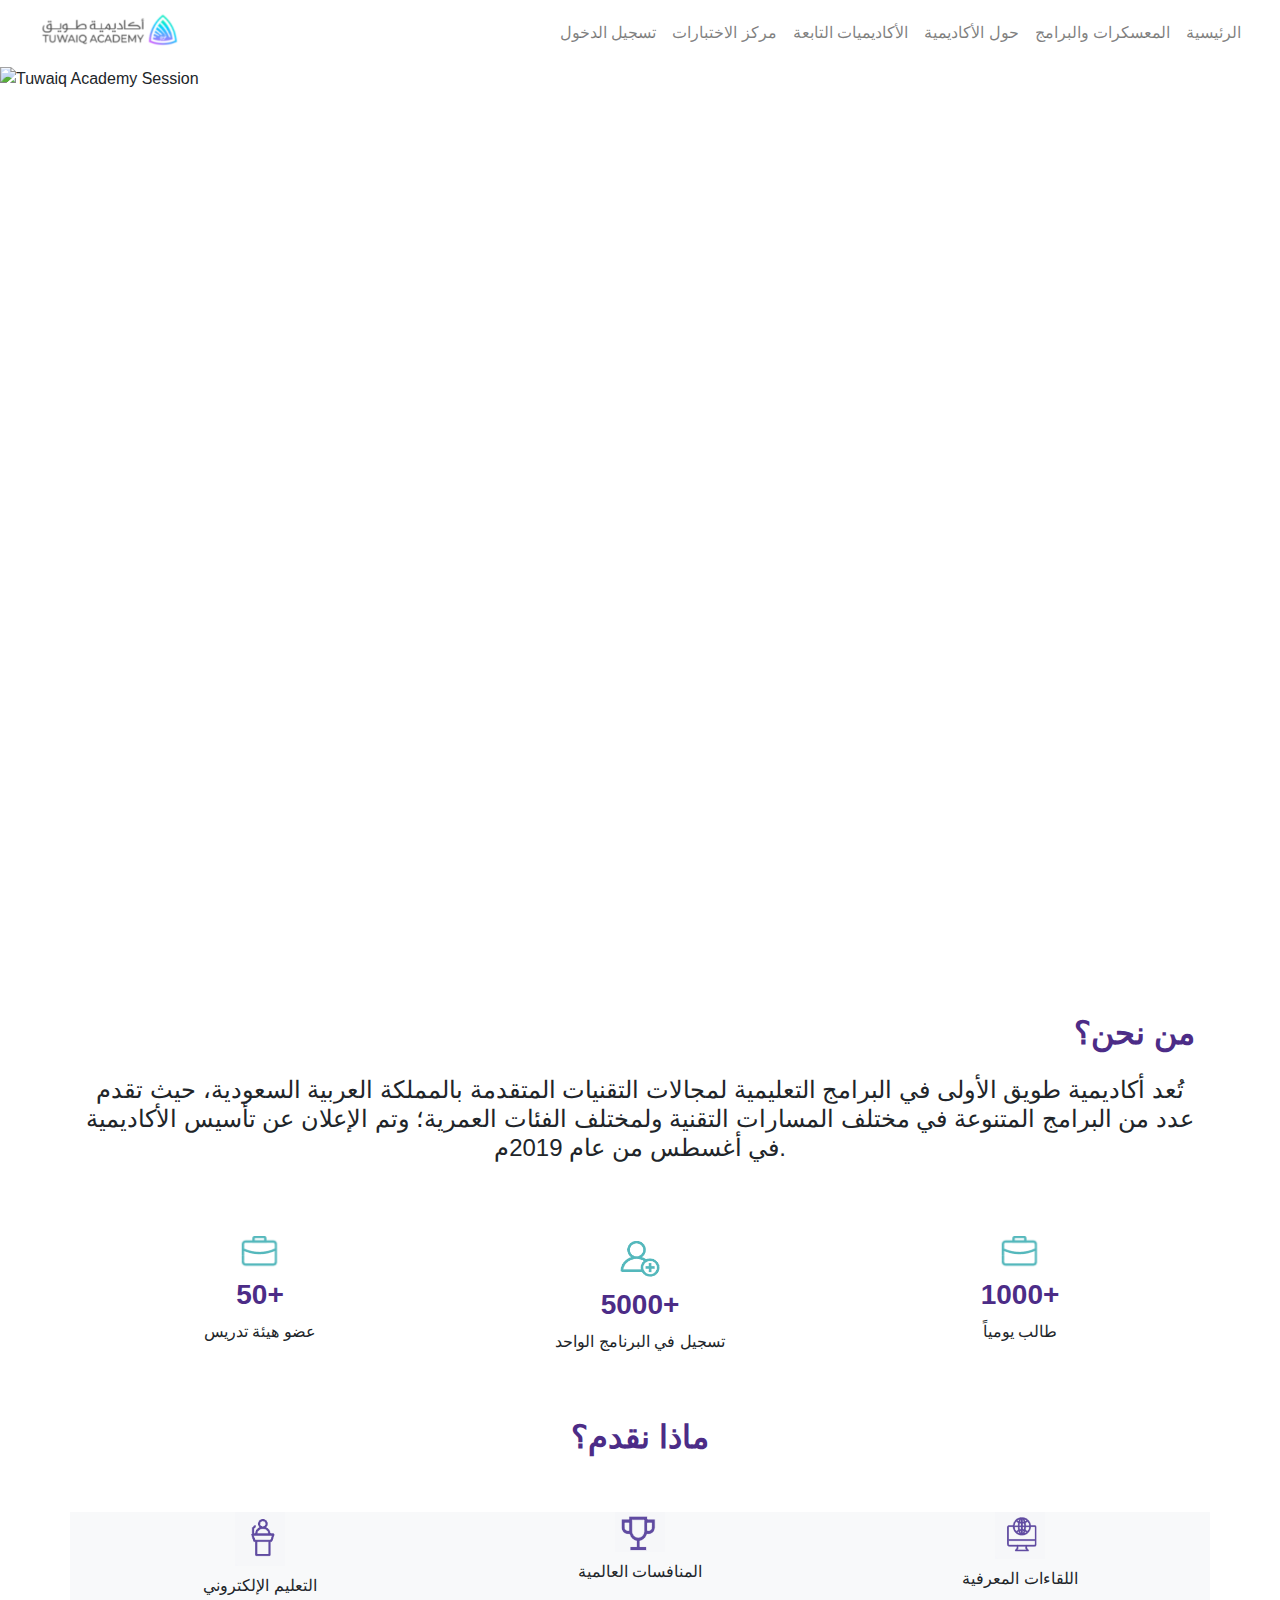
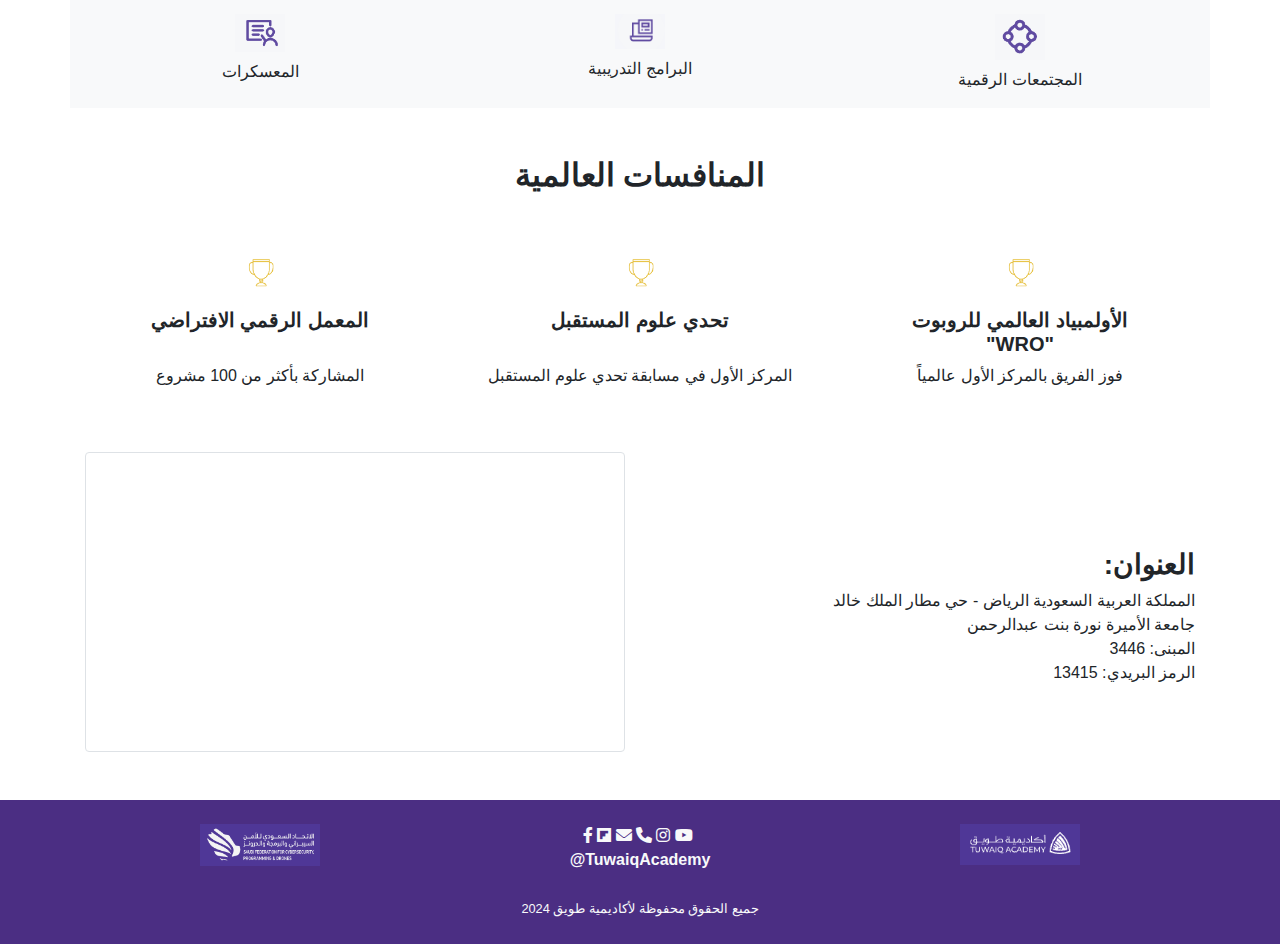
==== about.html @ d3b32725 "edit the folder and change the repo" ====
<!DOCTYPE html>
<html lang="en">

<head>
  <meta charset="UTF-8">
  <meta name="viewport" content="width=device-width, initial-scale=1.0">
  <title>Tuwaiq Academy</title>
  <link rel="stylesheet" href="style.css">
  <link href="https://cdn.jsdelivr.net/npm/bootstrap@5.3.0-alpha1/dist/css/bootstrap.min.css" rel="stylesheet">
  <link rel="stylesheet" href="https://stackpath.bootstrapcdn.com/bootstrap/4.5.2/css/bootstrap.min.css">

  <link rel="icon" type="image/png" href="icon.png">
  <link rel="stylesheet" href="https://cdnjs.cloudflare.com/ajax/libs/font-awesome/6.0.0-beta3/css/all.min.css">
</head>

<body>

  <!-- Navbar -->
  <nav class="navbar navbar-expand-lg navbar-light bg-transparent">
    <div class="container-fluid">
      <a class="navbar-brand" href="#">
        <img src="logo.png" alt="Tuwaiq Academy" height="40">
      </a>
      <button class="navbar-toggler" type="button" data-bs-toggle="collapse" data-bs-target="#navbarNav"
        aria-controls="navbarNav" aria-expanded="false" aria-label="Toggle navigation">
        <span class="navbar-toggler-icon"></span>
      </button>
      <div class="collapse navbar-collapse" id="navbarNav">
        <ul class="navbar-nav ms-auto">
          <li class="nav-item">
            <a class="nav-link" href="#">تسجيل الدخول</a>

          </li>
          <li class="nav-item">
            <a class="nav-link" href="#">مركز الاختبارات</a>
          </li>
          <li class="nav-item">
            <a class="nav-link" href="#">الأكاديميات التابعة</a>
          </li>

          <li class="nav-item">
            <a class="nav-link" href="about.html">حول الأكاديمية</a>
          </li>
          <li class="nav-item">
            <a class="nav-link" href="#">المعسكرات والبرامج</a>
          </li>
          <li class="nav-item">
            <a class="nav-link" href="index.html">الرئيسية</a>
          </li>
        </ul>
      </div>
    </div>
  </nav>

  <!-- Image bg -->
  <div class="container-fluid p-0">
    <div class="vh-100">
      <img src="https://web.archive.org/web/20240501100545im_/https://tuwaiq.edu.sa/img/aboutImage2.png"
        class="img-fluid w-100 h-100" style="object-fit: cover;" alt="Tuwaiq Academy Session">
    </div>
  </div>



  <!-- About -->
  <div class="container my-5">
    <div class="row text-center">
      <div class="col-12">
        <h2 class="fw-bold text-end text-purple">من نحن؟</h2>
        <h4 class="my-4">
          تُعد أكاديمية طويق الأولى في البرامج التعليمية لمجالات التقنيات المتقدمة بالمملكة العربية السعودية،
          حيث تقدم عدد من البرامج المتنوعة في مختلف المسارات التقنية ولمختلف الفئات العمرية؛
          وتم الإعلان عن تأسيس الأكاديمية في أغسطس من عام 2019م.
        </h4>
      </div>
    </div>

    <!-- Icons -->
    <div class="row text-center my-5">
      <div class="col-md-4">
        <img src="mm.png" class="img-fluid mb-2" alt="Icon 1" style="width: 50px;">
        <h3 class="fw-bold text-purple">50+</h3>
        <p>عضو هيئة تدريس</p>
      </div>
      <div class="col-md-4">
        <img src="pls.png" class="img-fluid mb-2" alt="Icon 2" style="width: 50px;">
        <h3 class="fw-bold text-purple">5000+</h3>
        <p>تسجيل في البرنامج الواحد</p>
      </div>
      <div class="col-md-4">
        <img src="pp.png" class="img-fluid mb-2" alt="Icon 3" style="width: 50px;">
        <h3 class="fw-bold text-purple">1000+</h3>
        <p>طالب يومياً</p>
      </div>
    </div>
  </div>

  <!-- What We -->
  <div class="container my-5">
    <div class="row text-center">
      <div class="col-12">
        <h2 class="fw-bold text-purple">ماذا نقدم؟</h2>
      </div>
    </div>

    <!-- Icons-->
    <div class="row text-center my-5 bg-light">
      <div class="col-md-4">
        <img src="per.png" class="img-fluid mb-2" alt="Icon 1" style="width: 50px;">
        <p>التعليم الإلكتروني</p>
      </div>
      <div class="col-md-4">
        <img src="icon2.png" class="img-fluid mb-2" alt="Icon 2" style="width: 50px;">
        <p>المنافسات العالمية</p>
      </div>
      <div class="col-md-4">
        <img src="icon3.png" class="img-fluid mb-2" alt="Icon 3" style="width: 50px;">
        <p>اللقاءات المعرفية</p>
      </div>
      <div class="col-md-4">
        <img src="icon4.png" class="img-fluid mb-2" alt="Icon 4" style="width: 50px;">
        <p>المعسكرات</p>
      </div>
      <div class="col-md-4">
        <img src="icon5.png" class="img-fluid mb-2" mb-2 alt="Icon 5" style="width: 50px;">
        <p>البرامج التدريبية</p>
      </div>
      <div class="col-md-4">
        <img src="icon6.png" class="img-fluid mb-2" alt="Icon 6" style="width: 50px;">
        <p>المجتمعات الرقمية</p>
      </div>
    </div>
  </div>

  <!-- Global-->
  <div class="container my-5">
    <div class="row text-center">
      <div class="col-12">
        <h2 class="fw-bold">المنافسات العالمية</h2>
      </div>
    </div>

    <!-- Details -->
    <div class="row text-center my-5">

      <div class="col-md-4">
        <img src="gold.png" class="img-fluid mb-3" alt="Trophy Icon" style="width: 50px;">
        <h5 class="fw-bold">المعمل الرقمي الافتراضي</h5>
        <br>
        <p>المشاركة بأكثر من 100 مشروع</p>
      </div>
      <div class="col-md-4">
        <img src="gold.png" class="img-fluid mb-3" alt="Trophy Icon" style="width: 50px;">
        <h5 class="fw-bold">تحدي علوم المستقبل</h5>
        <br>
        <p>المركز الأول في مسابقة تحدي علوم المستقبل</p>
      </div>
      <div class="col-md-4">
        <img src="gold.png" class="img-fluid mb-3" alt="Trophy Icon" style="width: 50px;">
        <h5 class="fw-bold">الأولمبياد العالمي للروبوت <br> "WRO"</h5>
        <p>فوز الفريق بالمركز الأول عالمياً</p>
      </div>
    </div>
  </div>


  <!-- Address-->
  <div class="container my-5">
    <div class="row">
     
      <div class="col-md-6">
        <div class="border rounded" style="height: 300px; border-color: lightgray;"></div>
      </div>

    
      <div class="col-md-6 text-end">
        <br>
        <br>
        <br>
        <br>
        <h3 class="fw-bold"> :العنوان </h3>
        <p>
          المملكة العربية السعودية الرياض - حي مطار الملك خالد<br>
          جامعة الأميرة نورة بنت عبدالرحمن<br>
          المبنى: 3446<br>
          الرمز البريدي: 13415
        </p>
      </div>
    </div>
  </div>


  <!-- Footer  -->
  <footer class="text-light" style="background-color: #4b2e83;">
    <div class="container py-4">
      <div class="row text-center">
        <!-- Left logo-->
        <div class="col-md-4">
          <img src="cyber.png" class="img-fluid mb-2" alt="Left Logo" style="width: 120px;">
        </div>

        
        <div class="col-md-4 text-center text-md-start mb-3 mb-md-0 ">
          <div>
            <a href="#" class="social-link text-light"><i class="fab fa-facebook-f"></i></a>
            <a href="#" class="social-link text-light "><i class="fab fa-flipboard "></i></a>
            <a href="#" class="fa fa-envelope text-light"></a>
            <a href="#" class="fa fa-phone text-light"></a>
            <a href="#" class="social-link text-light "><i class="fab fa-instagram"></i></a>
            <a href="#" class="social-link text-light"><i class="fab fa-youtube"></i></a>
            <a href="#" class="social-link text-light"><i class="fab fa-x-twitter"></i></a>
            <p class="mb-2 fw-bold">@TuwaiqAcademy</p>
          </div>
        </div>

        <!-- Right logo-->
        <div class="col-md-4">
          <img src="logo-f.png" class="img-fluid mb-2" alt="Right Logo" style="width: 120px;">
        </div>
      </div>


      <div class="row text-center mt-3">
        <div class="col-12">
          <small>جميع الحقوق محفوظة لأكاديمية طويق 2024</small>
        </div>
      </div>
    </div>
  </footer>



  <!-- Bootstrap JS -->
  <script src="https://cdn.jsdelivr.net/npm/bootstrap@5.3.0-alpha1/dist/js/bootstrap.bundle.min.js"></script>
</body>

</html>
---- style.css ----
body, html {
    margin: 0;
    padding: 0;
    height: 100%;
    width: 100%;
}
.video-container {
    position: relative;
    width: 100vw;
    height: 100vh;
    overflow: hidden;
}
video {
    position: absolute;
    top: 50%;
    left: 50%;
    width: 100vw;
    height: 100vh;
    object-fit: cover;
    transform: translate(-50%, -50%);
  
}
.video-content {
    position: absolute;
    top: 0;
    left: 0;
    width: 100vw;
    height: 100vh;
    display: flex;
    justify-content: center;
    align-items: center;
    text-align: center;
    color: white;
 

}
h1 {
    font-size: 10vw;
    margin-bottom: 5vh;
  
}
.btn-green {
    background-color: #40d7ca; 
    color: white; 
    border: none; 
    padding: 10px 50px; 
    text-align: center; 
    font-size: 20px;
    font-weight: 500;
    margin: 4px 2px;
    cursor: pointer; 
    border-radius: 10px; 
}
.btn-green:hover {
    background-color: #30a98f;
}
.text-purple {
    color: #4c2c87; 
    font-weight: bold;
}


.text-blod{
    font-weight: bold;
    font-size: small;
}

.btn-purple{
    background-color: #4530b2;
    color: white; 
    border: none; 
    padding: 6px 50px; 
    text-align: center; 
    font-size: 20px;
    font-weight: 500;
    margin: 4px 2px;
    cursor: pointer; 
    border-radius: 10px;
}
.btn-purple:hover{
background-color: #7863ee;
}


.bg-custom {
    background-color: #a0d2eb; /* Light teal background, adjust as needed */
}
.btn-custom {
    background-color: #6351ce; /* Custom purple background color */
    color: white; /* White text color */
    border: none; /* No border */
}
.btn-custom:hover {
    background-color: #4530b2; /* Darker purple on hover */
}
.text-custom {
    color: #ffffff; /* White text color */
    background-color: rgba(0, 0, 0, 0.1); /* Slightly dark background on text */
    padding: 5px 15px; /* Padding around text */
    border-radius: 5px; /* Rounded corners */
}


.footer {
    background-color: #4c3398; /* Dark purple background */
    color: white; /* White text color */
    padding: 20px 0; /* Padding for the footer */
}
.footer a {
    color: white; /* Ensures all links are white */
    margin-right: 15px; /* Space between icons */
}
.footer a:hover {
    color: #ada8b6; /* Light purple for hover state */
}
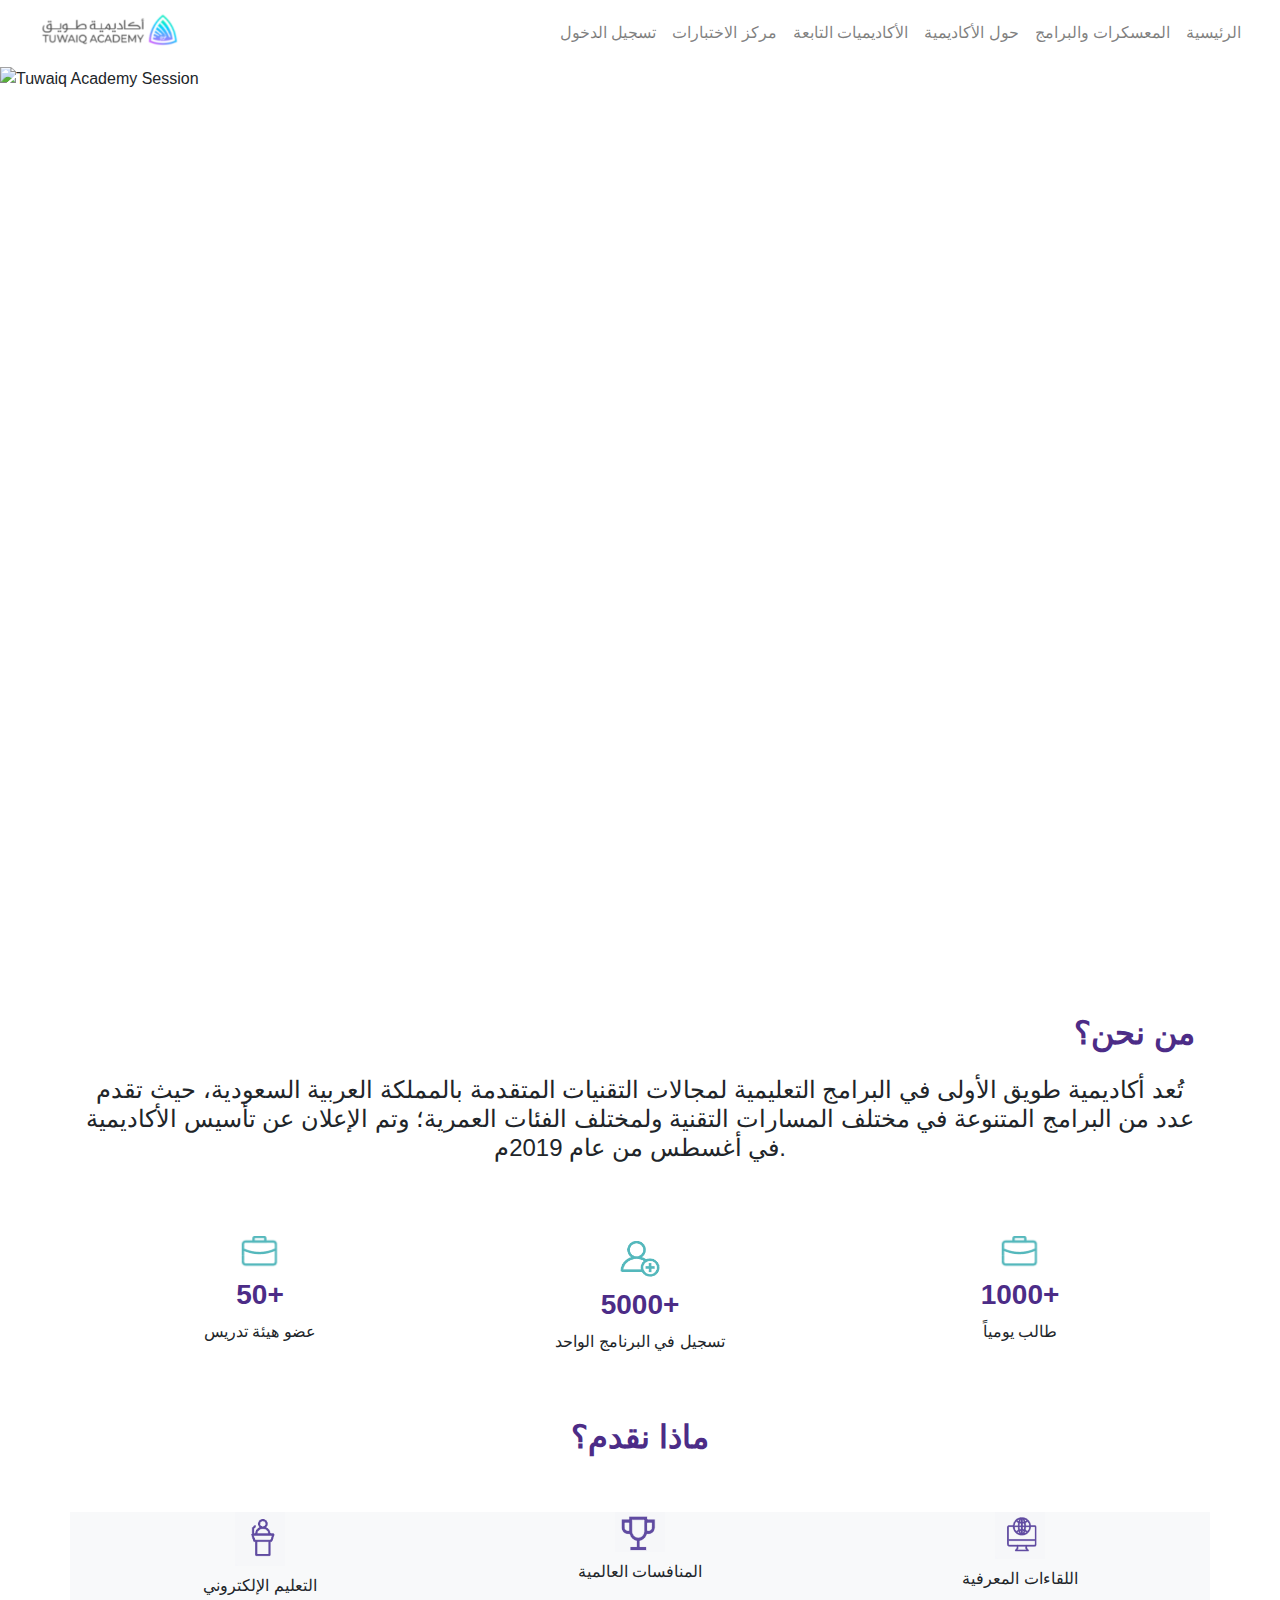
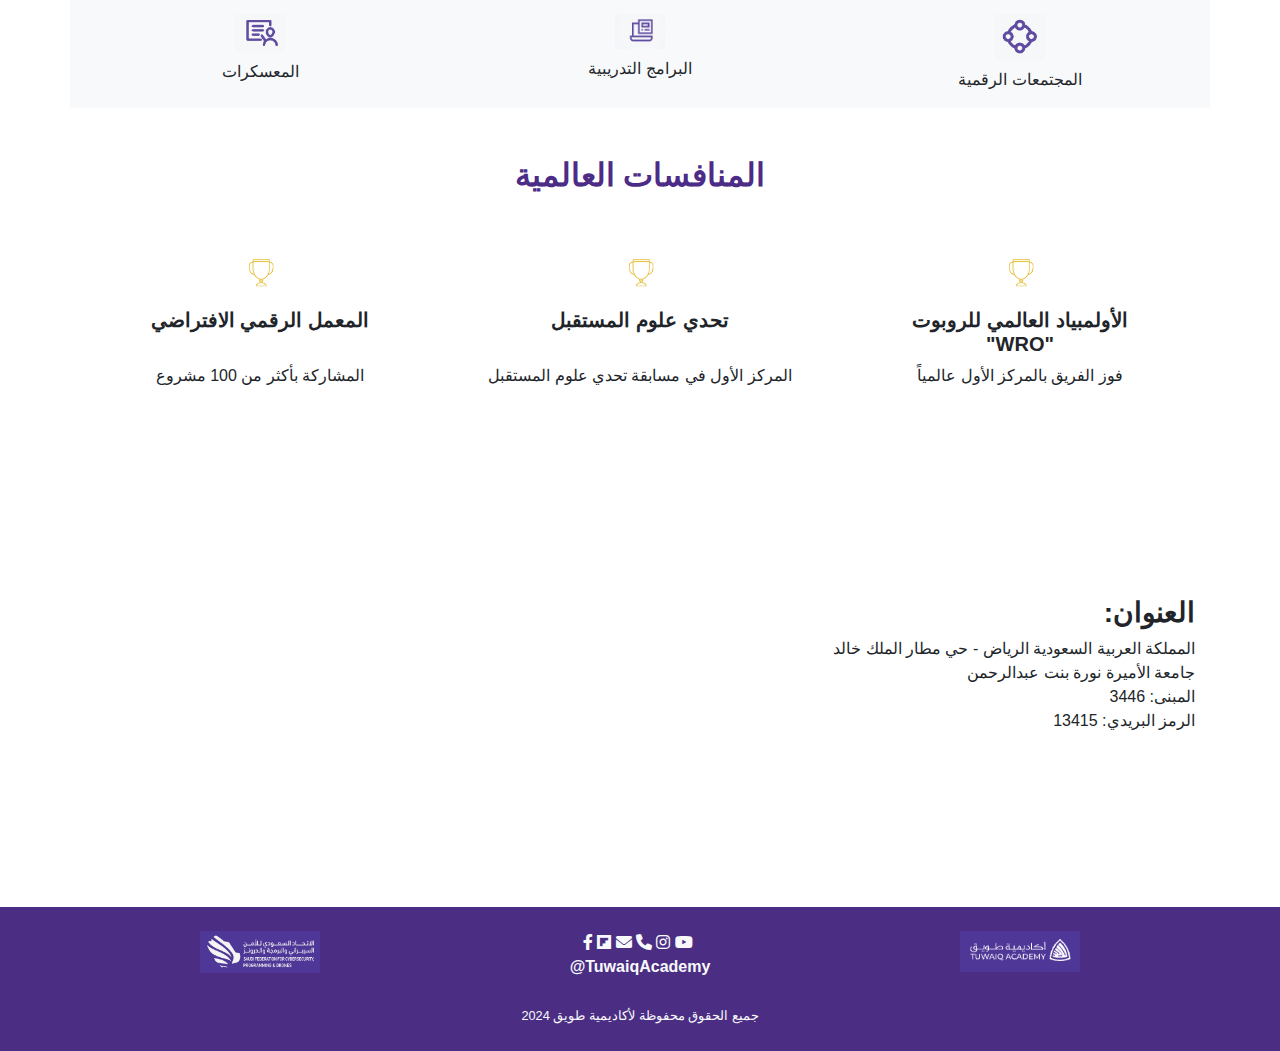
==== commit d589948f: "add googel map" ====
--- a/about.html
+++ b/about.html
@@ -4,7 +4,7 @@
 <head>
   <meta charset="UTF-8">
   <meta name="viewport" content="width=device-width, initial-scale=1.0">
-  <title>Tuwaiq Academy</title>
+  <title>About</title>
   <link rel="stylesheet" href="style.css">
   <link href="https://cdn.jsdelivr.net/npm/bootstrap@5.3.0-alpha1/dist/css/bootstrap.min.css" rel="stylesheet">
   <link rel="stylesheet" href="https://stackpath.bootstrapcdn.com/bootstrap/4.5.2/css/bootstrap.min.css">
@@ -136,7 +136,7 @@
   <div class="container my-5">
     <div class="row text-center">
       <div class="col-12">
-        <h2 class="fw-bold">المنافسات العالمية</h2>
+        <h2 class="fw-bold text-purple">المنافسات العالمية</h2>
       </div>
     </div>
 
@@ -164,16 +164,25 @@
   </div>
 
 
-  <!-- Address-->
+  <!-- العنوان-->
   <div class="container my-5">
     <div class="row">
      
-      <div class="col-md-6">
-        <div class="border rounded" style="height: 300px; border-color: lightgray;"></div>
-      </div>
-
-    
+       <!--  Map -->
+       <div class="col-md-6">
+        <iframe 
+          src="https://www.google.com/maps/embed?pb=!1m18!1m12!1m3!1d3623.717392916858!2d46.72476607535289!3d24.84107624692007!2m3!1f0!2f0!3f0!3m2!1i1024!2i768!4f13.1!3m3!1m2!1s0x3e2f03f8c5d37b1b%3A0x5756b8cda1c595fb!2sTuwaiq%20Academy!5e0!3m2!1sen!2ssa!4v1694099949393!5m2!1sen!2ssa" 
+          width="100%" 
+          height="400" 
+          style="border:0;" 
+          allowfullscreen="" 
+          loading="lazy" 
+          referrerpolicy="no-referrer-when-downgrade">
+        </iframe>
+      </div>
       <div class="col-md-6 text-end">
+        <br>
+        <br>
         <br>
         <br>
         <br>
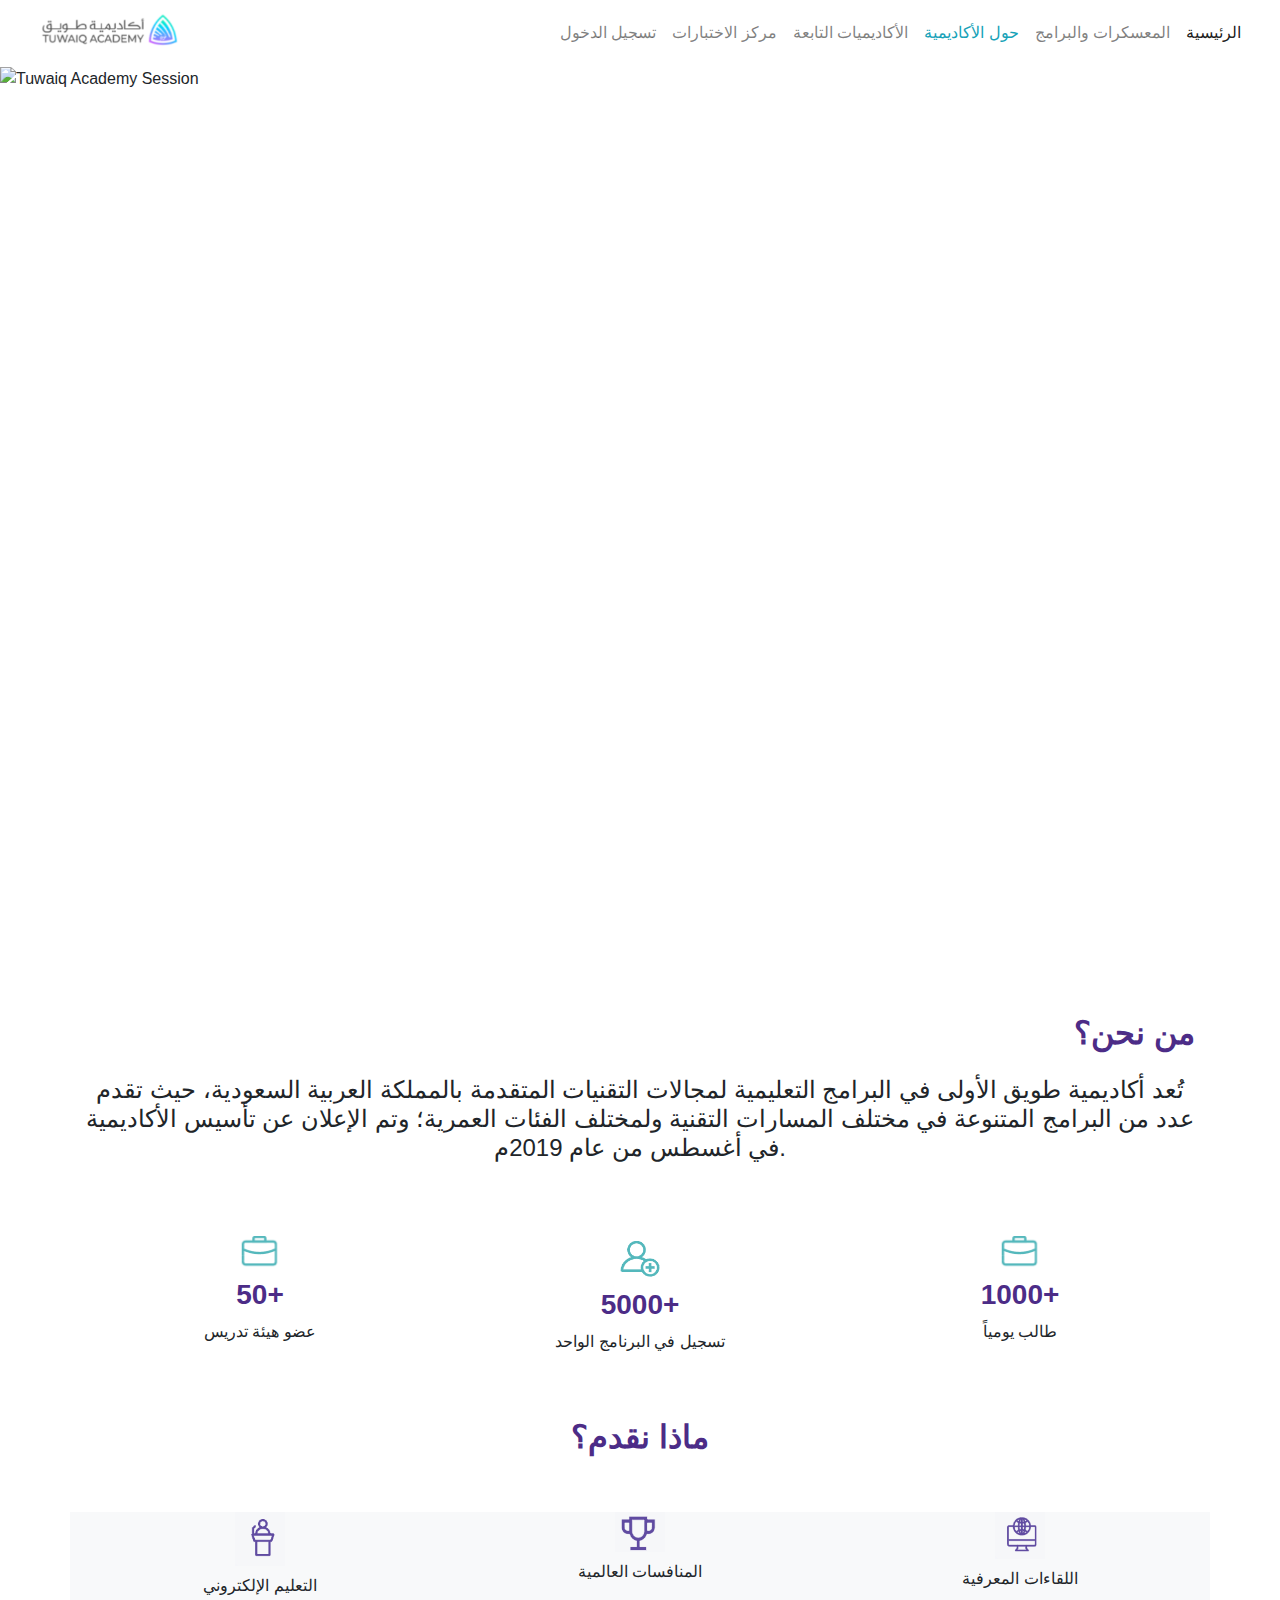
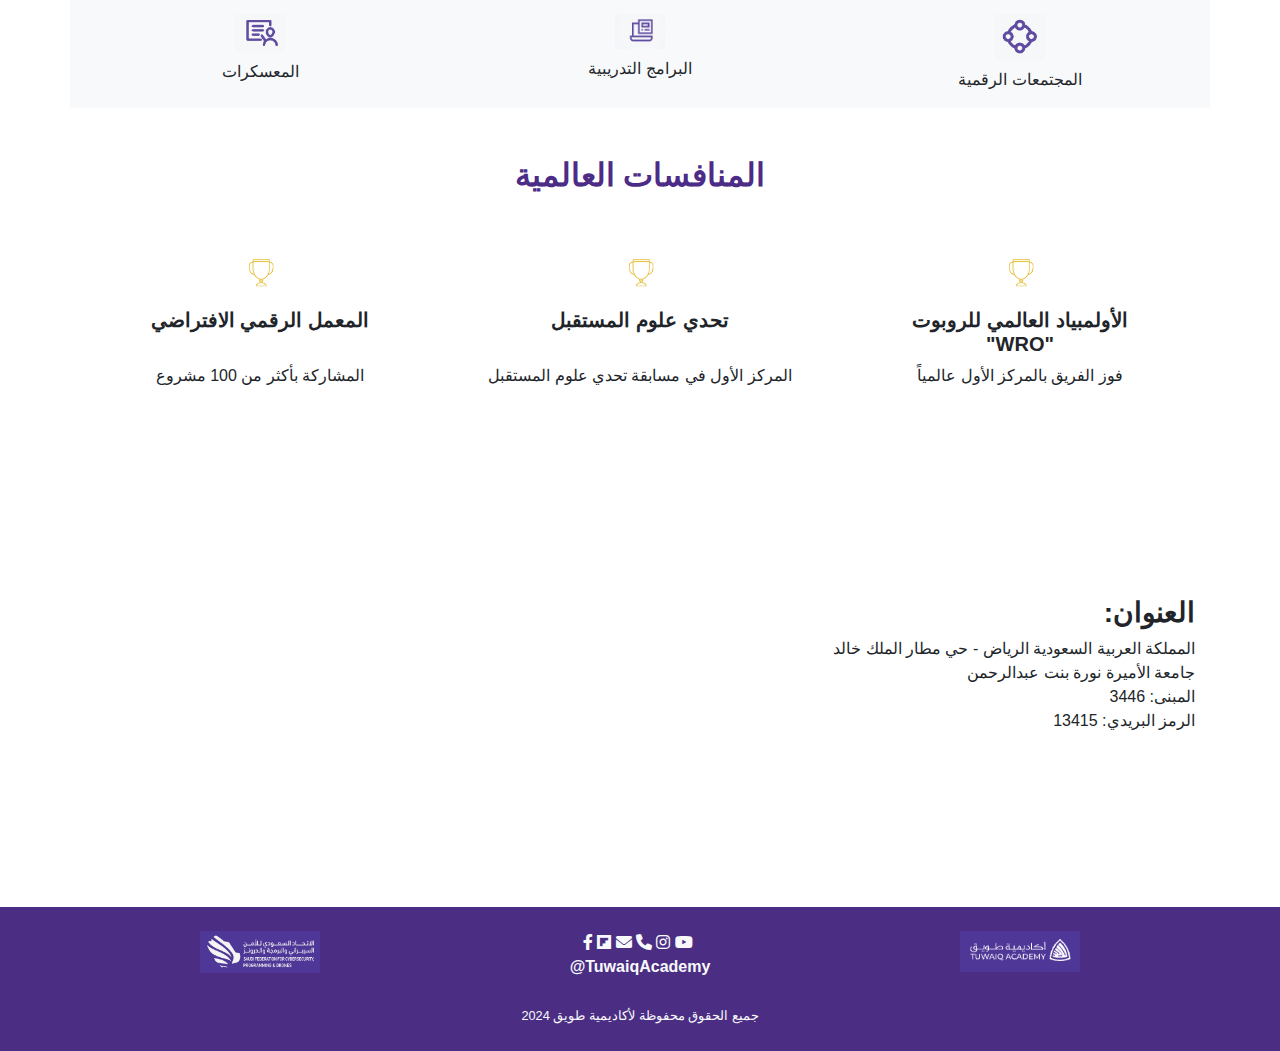
==== commit fec8c713: "add hover on home and about page" ====
--- a/about.html
+++ b/about.html
@@ -35,17 +35,17 @@
             <a class="nav-link" href="#">مركز الاختبارات</a>
           </li>
           <li class="nav-item">
-            <a class="nav-link" href="#">الأكاديميات التابعة</a>
-          </li>
-
-          <li class="nav-item">
-            <a class="nav-link" href="about.html">حول الأكاديمية</a>
+            <a class="nav-link " href="#">الأكاديميات التابعة</a>
+          </li>
+
+          <li class="nav-item">
+            <a class="nav-link text-info" href="about.html">حول الأكاديمية</a>
           </li>
           <li class="nav-item">
             <a class="nav-link" href="#">المعسكرات والبرامج</a>
           </li>
           <li class="nav-item">
-            <a class="nav-link" href="index.html">الرئيسية</a>
+            <a class="nav-link active " href="index.html">الرئيسية</a>
           </li>
         </ul>
       </div>
--- a/style.css
+++ b/style.css
@@ -83,33 +83,34 @@
 
 
 .bg-custom {
-    background-color: #a0d2eb; /* Light teal background, adjust as needed */
+    background-color: #a0d2eb; 
 }
 .btn-custom {
-    background-color: #6351ce; /* Custom purple background color */
-    color: white; /* White text color */
-    border: none; /* No border */
+    background-color: #6351ce; 
+    color: white;
+    border: none;
 }
 .btn-custom:hover {
-    background-color: #4530b2; /* Darker purple on hover */
+    background-color: #4530b2;
 }
 .text-custom {
-    color: #ffffff; /* White text color */
-    background-color: rgba(0, 0, 0, 0.1); /* Slightly dark background on text */
-    padding: 5px 15px; /* Padding around text */
-    border-radius: 5px; /* Rounded corners */
+    color: #ffffff;
+    background-color: rgba(0, 0, 0, 0.1);
+    padding: 5px 15px; 
+    border-radius: 5px; 
 }
 
 
 .footer {
-    background-color: #4c3398; /* Dark purple background */
-    color: white; /* White text color */
-    padding: 20px 0; /* Padding for the footer */
+    background-color: #4c3398; 
+    color: white; 
+    padding: 20px 0; 
 }
 .footer a {
-    color: white; /* Ensures all links are white */
-    margin-right: 15px; /* Space between icons */
+    color: white; 
+    margin-right: 15px; 
 }
 .footer a:hover {
-    color: #ada8b6; /* Light purple for hover state */
-}+    color: #ada8b6;
+}
+
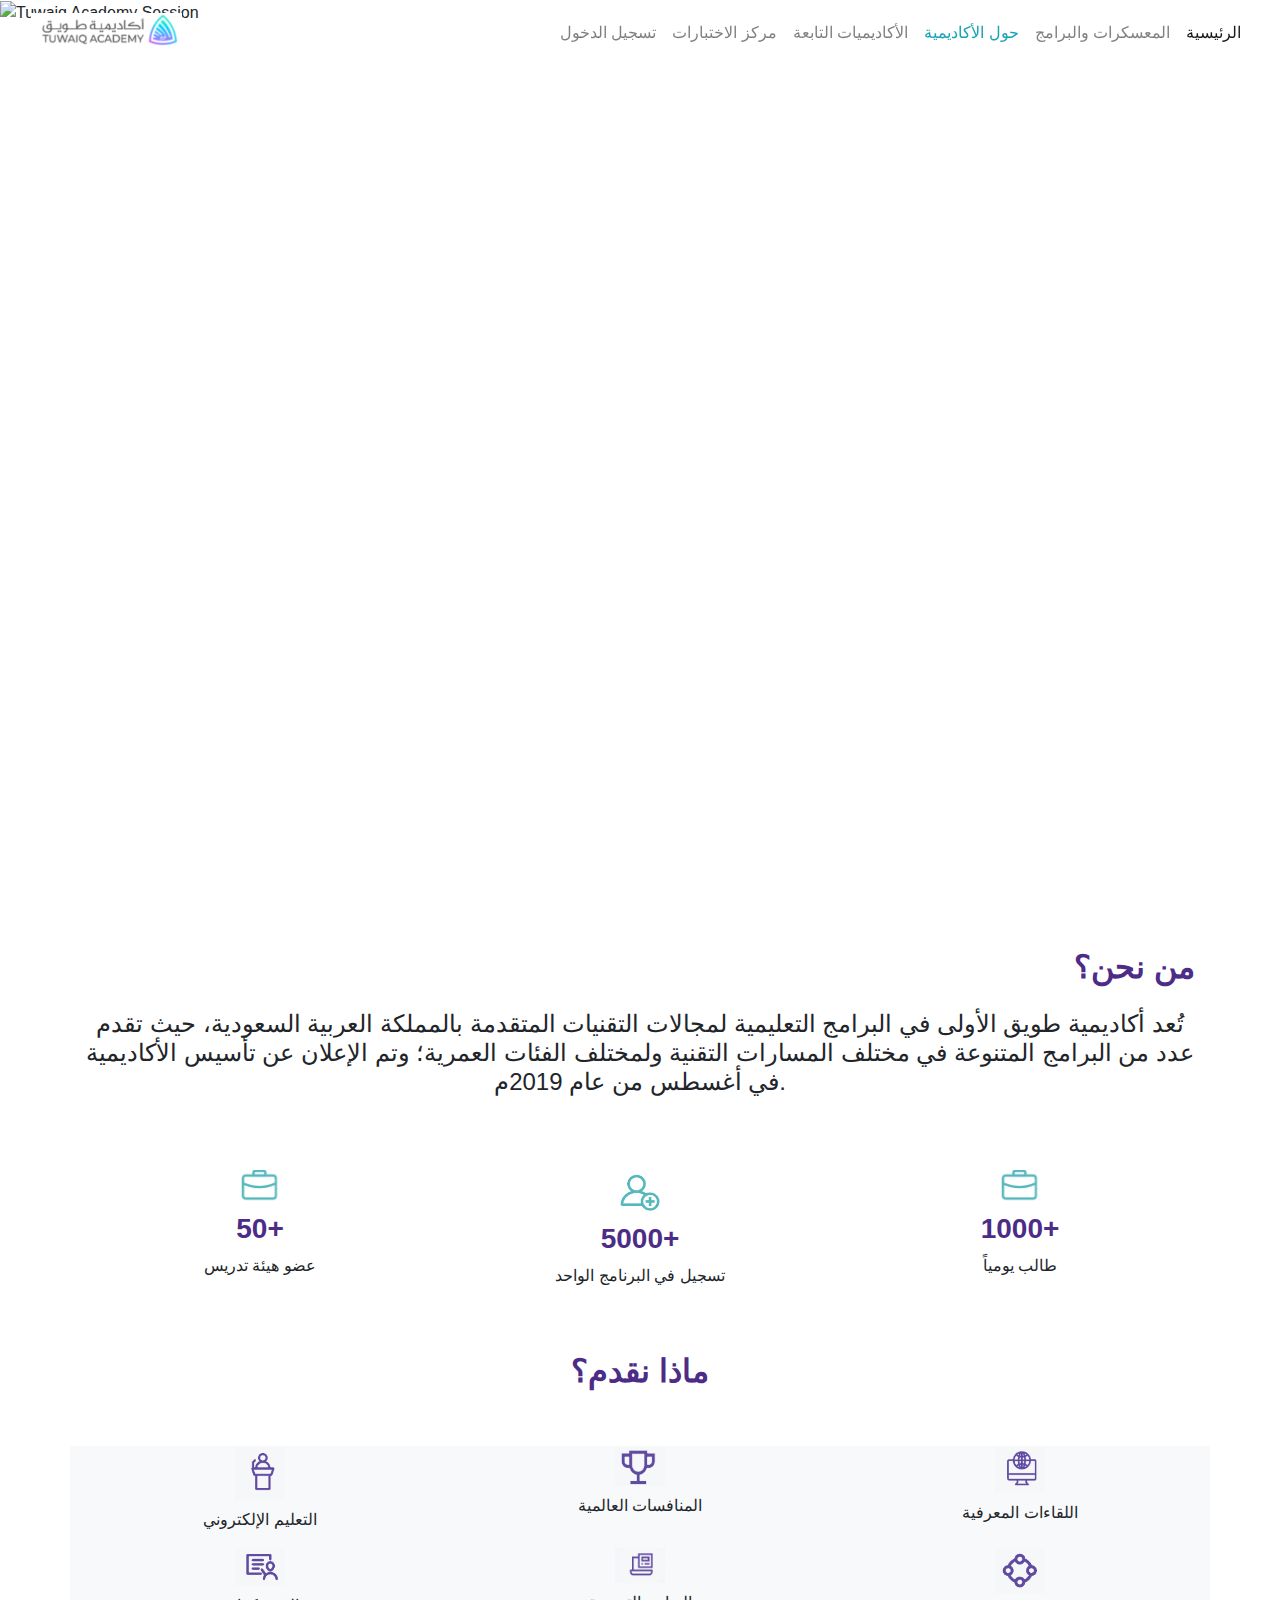
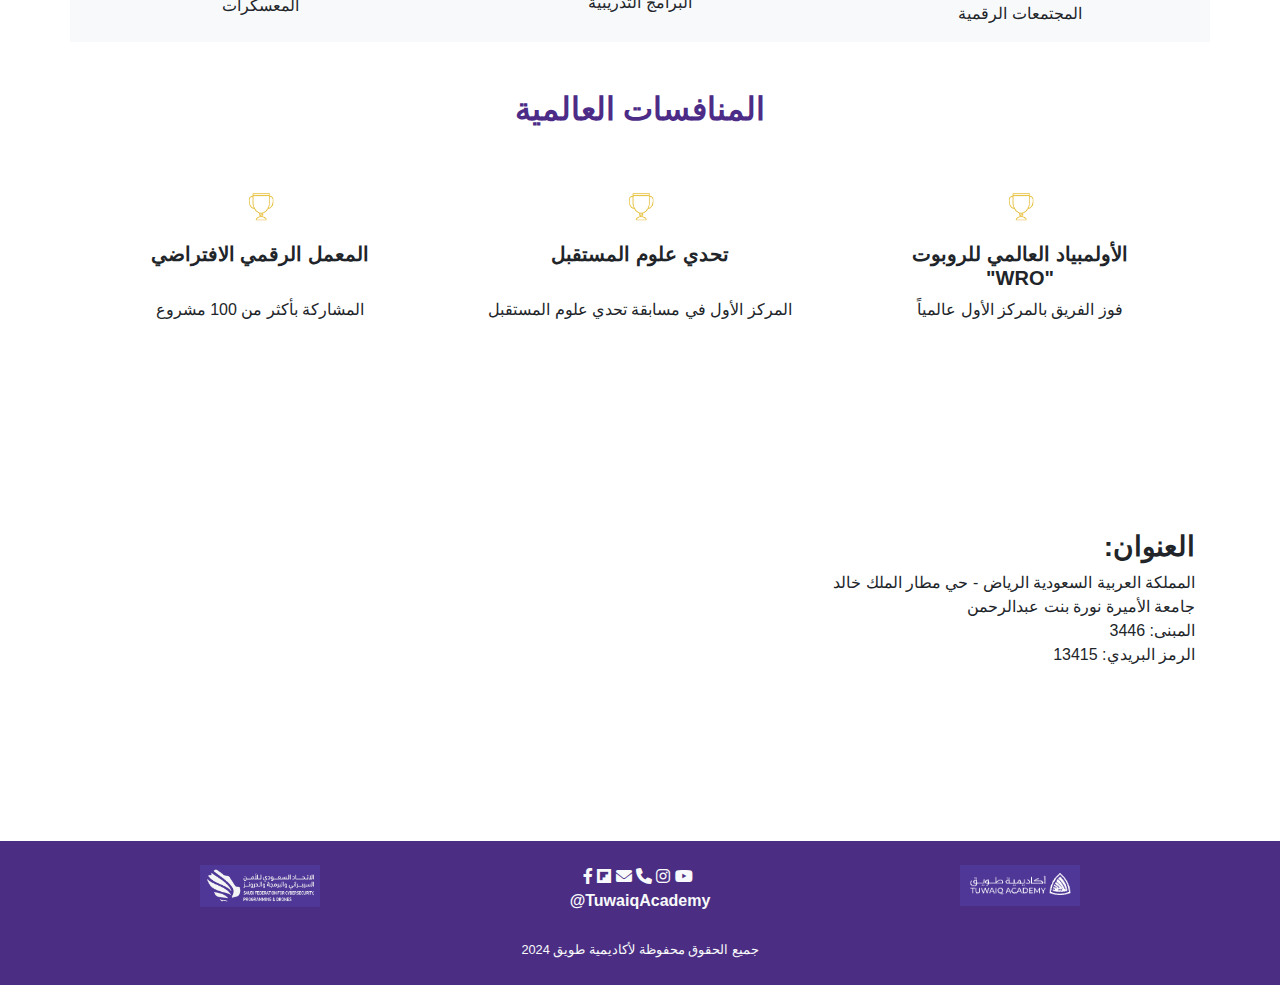
==== commit 61cbc6d9: "edit navbar to fixed" ====
--- a/about.html
+++ b/about.html
@@ -16,7 +16,7 @@
 <body>
 
   <!-- Navbar -->
-  <nav class="navbar navbar-expand-lg navbar-light bg-transparent">
+  <nav class="navbar navbar-expand-lg navbar-light bg-transparent fixed-top">
     <div class="container-fluid">
       <a class="navbar-brand" href="#">
         <img src="logo.png" alt="Tuwaiq Academy" height="40">
--- a/style.css
+++ b/style.css
@@ -10,30 +10,9 @@
     height: 100vh;
     overflow: hidden;
 }
-video {
-    position: absolute;
-    top: 50%;
-    left: 50%;
-    width: 100vw;
-    height: 100vh;
-    object-fit: cover;
-    transform: translate(-50%, -50%);
-  
-}
-.video-content {
-    position: absolute;
-    top: 0;
-    left: 0;
-    width: 100vw;
-    height: 100vh;
-    display: flex;
-    justify-content: center;
-    align-items: center;
-    text-align: center;
-    color: white;
- 
 
-}
+
+
 h1 {
     font-size: 10vw;
     margin-bottom: 5vh;
@@ -59,6 +38,31 @@
     font-weight: bold;
 }
 
+video {
+    position: absolute;
+    top: 50%;
+    left: 50%;
+    width: 100vw;
+    height: 100vh;
+    object-fit: cover;
+    transform: translate(-50%, -50%);
+    
+  
+}
+.video-content {
+    position: absolute;
+    top: 0;
+    left: 0;
+    width: 100vw;
+    height: 100vh;
+    display: flex;
+    justify-content: center;
+    align-items: center;
+    text-align: center;
+    color: white;
+ 
+
+}
 
 .text-blod{
     font-weight: bold;
@@ -113,4 +117,3 @@
 .footer a:hover {
     color: #ada8b6;
 }
-
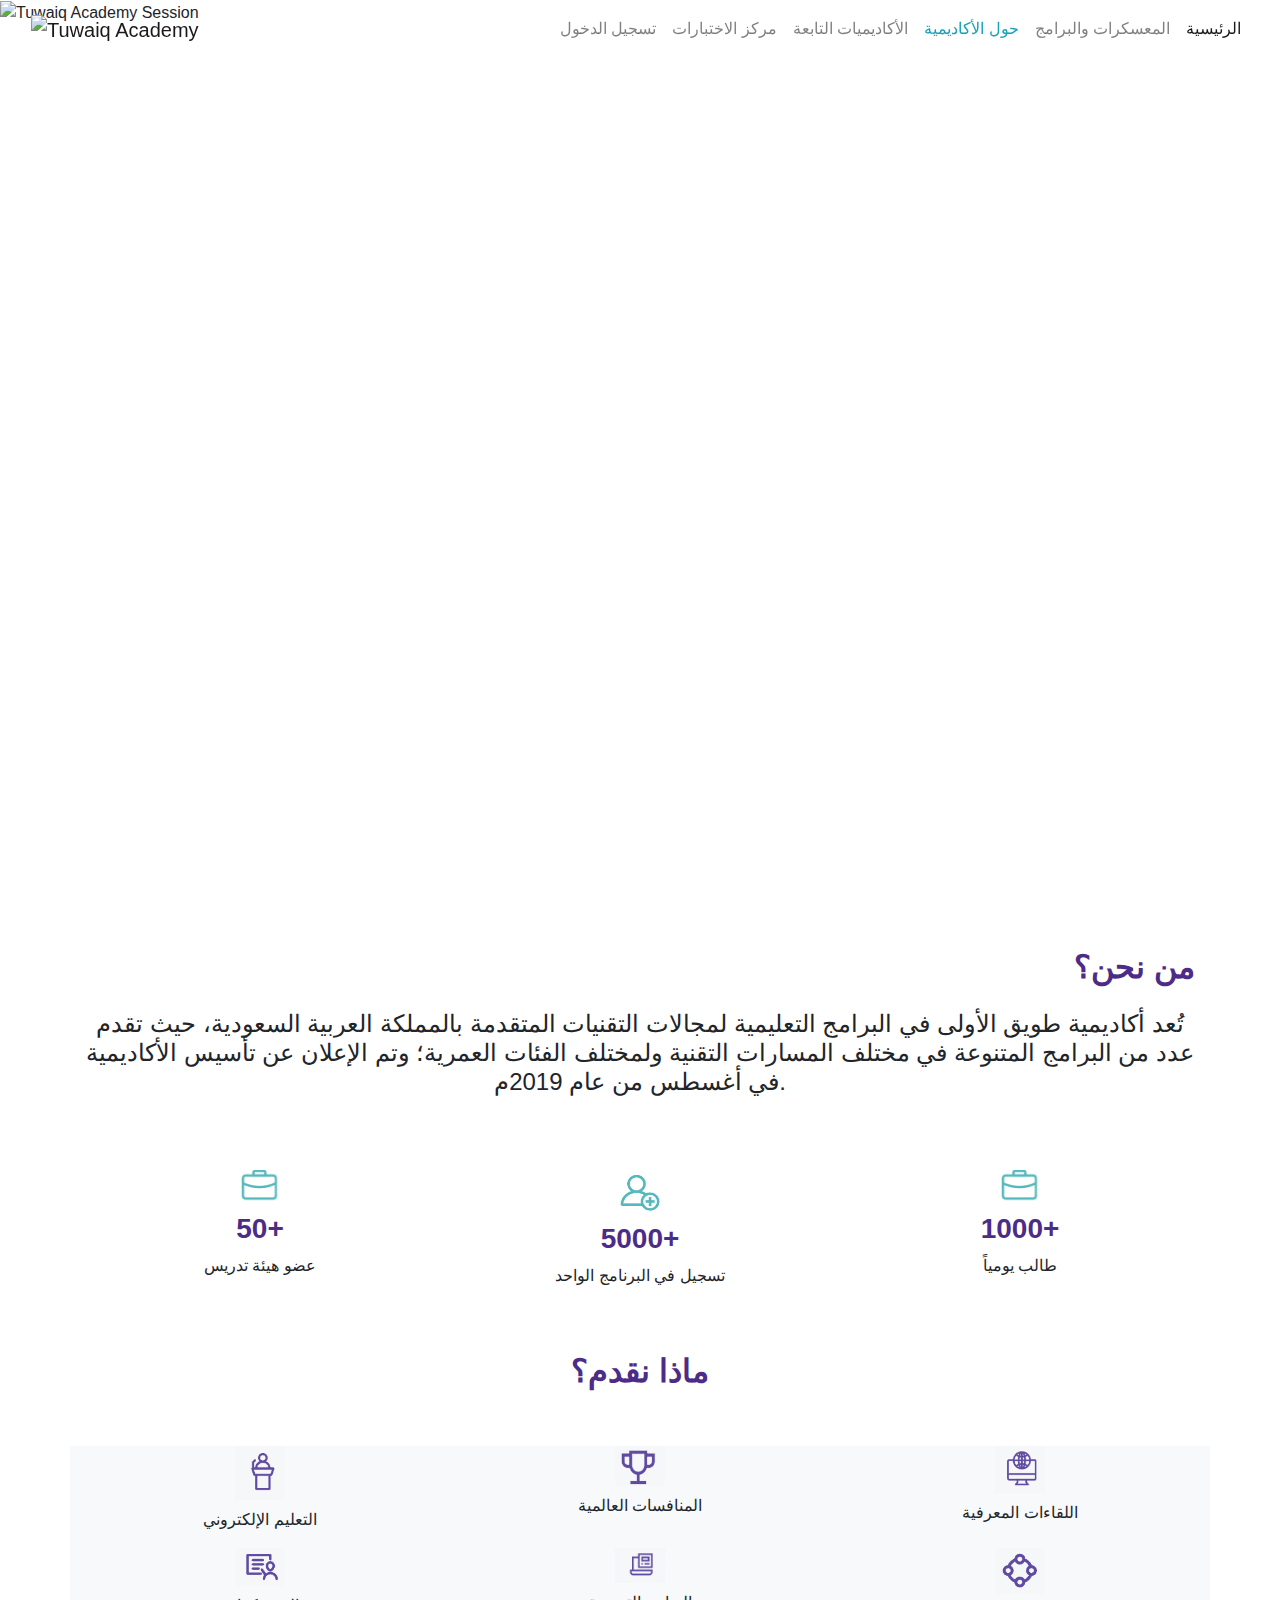
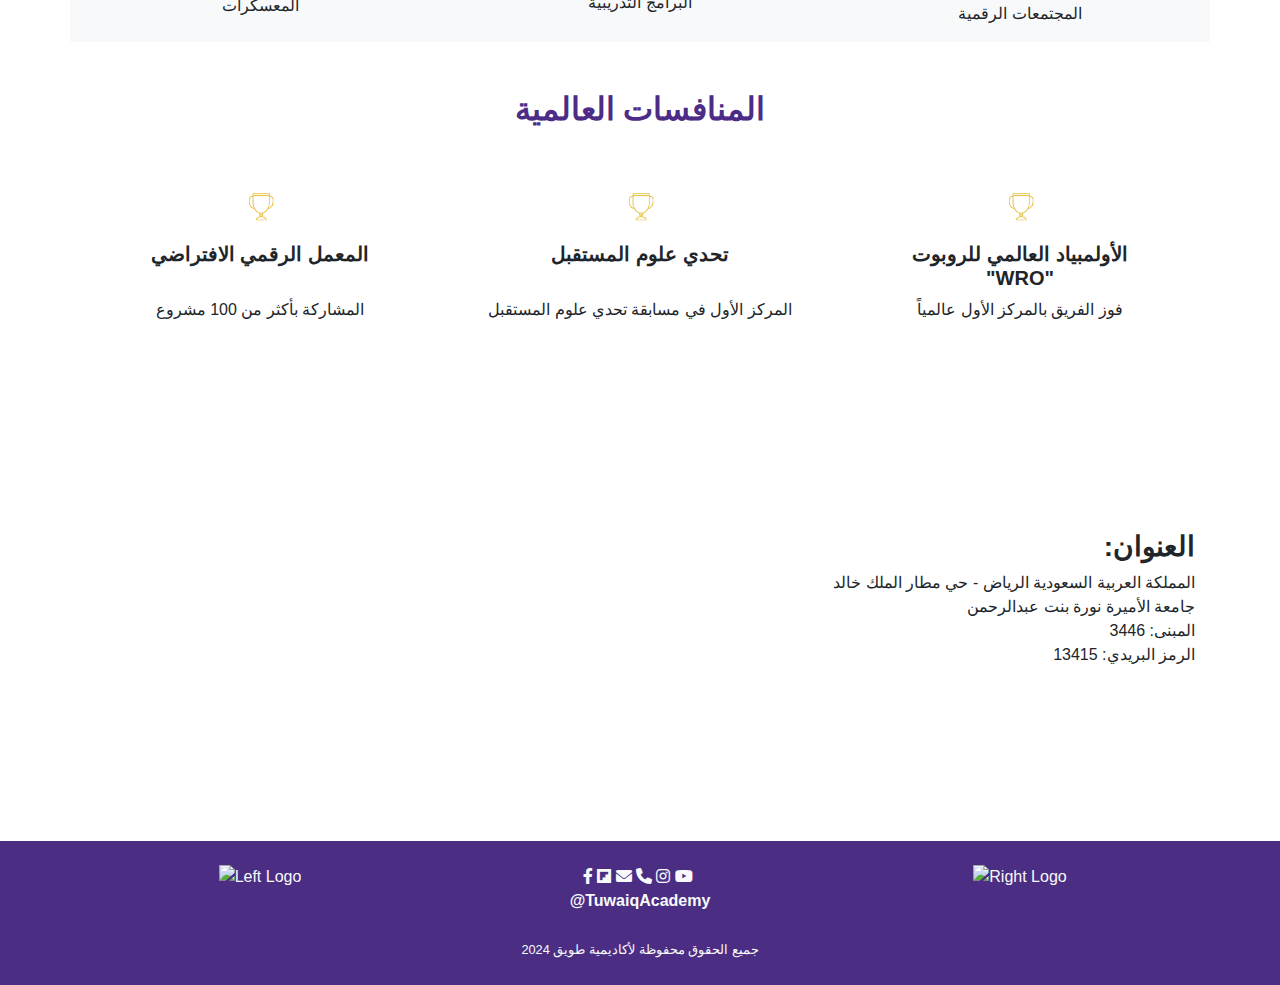
==== commit c81b26ad: "edit activity academy" ====
--- a/about.html
+++ b/about.html
@@ -19,7 +19,7 @@
   <nav class="navbar navbar-expand-lg navbar-light bg-transparent fixed-top">
     <div class="container-fluid">
       <a class="navbar-brand" href="#">
-        <img src="logo.png" alt="Tuwaiq Academy" height="40">
+        <img src="https://web.archive.org/web/20240814102443im_/https://cdn.tuwaiq.edu.sa/landing/images/logo/logo-h-white.png" alt="Tuwaiq Academy" height="70">
       </a>
       <button class="navbar-toggler" type="button" data-bs-toggle="collapse" data-bs-target="#navbarNav"
         aria-controls="navbarNav" aria-expanded="false" aria-label="Toggle navigation">
@@ -205,7 +205,7 @@
       <div class="row text-center">
         <!-- Left logo-->
         <div class="col-md-4">
-          <img src="cyber.png" class="img-fluid mb-2" alt="Left Logo" style="width: 120px;">
+          <img src="https://web.archive.org/web/20240814102443im_/https://tuwaiq.edu.sa/img/logos/logos2.svg" class="img-fluid mb-2" alt="Left Logo" style="width: 120px;">
         </div>
 
         
@@ -224,7 +224,7 @@
 
         <!-- Right logo-->
         <div class="col-md-4">
-          <img src="logo-f.png" class="img-fluid mb-2" alt="Right Logo" style="width: 120px;">
+          <img src="https://web.archive.org/web/20240814102443im_/https://cdn.tuwaiq.edu.sa/landing/images/logo/logo-h-white.png" class="img-fluid mb-2" alt="Right Logo" style="width: 120px;">
         </div>
       </div>
 
--- a/style.css
+++ b/style.css
@@ -117,3 +117,6 @@
 .footer a:hover {
     color: #ada8b6;
 }
+.ff{
+    background-color: #4530b2;
+}